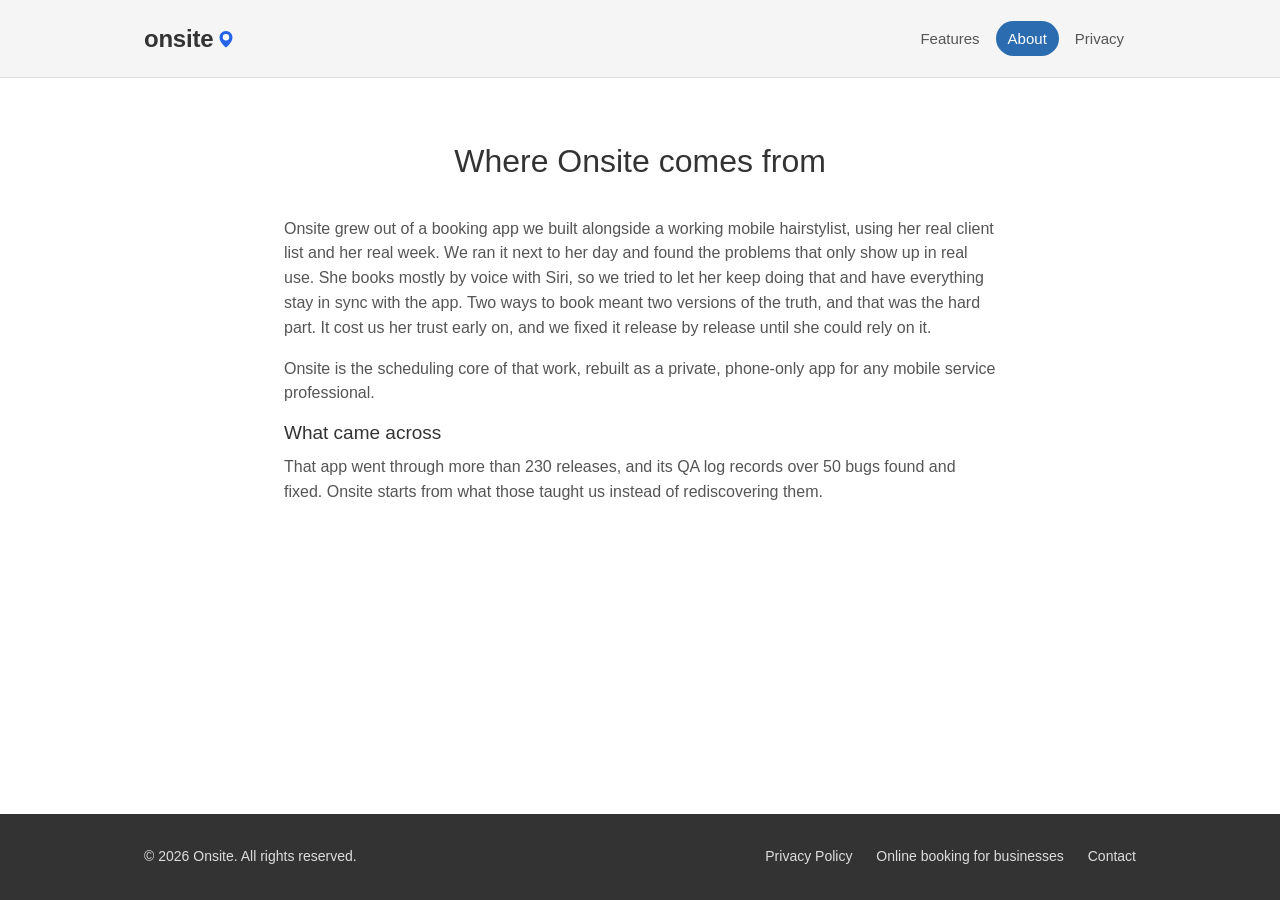
==== about.html @ a09032b8 "Add files via upload added about us" ====
<!doctype html>
<html lang="en">
<head>
<meta charset="utf-8">
<meta name="viewport" content="width=device-width, initial-scale=1">
<title>About — Onsite</title>
<meta name="description" content="Where Onsite comes from: a booking app built alongside a working mobile hairstylist.">
<link rel="stylesheet" href="https://cdn.jsdelivr.net/npm/bootstrap@5.3.3/dist/css/bootstrap.min.css" integrity="sha384-QWTKZyjpPEjISv5WaRU9OFeRpok6YctnYmDr5pNlyT2bRjXh0JMhjY6hW+ALEwIH" crossorigin="anonymous">
<link rel="stylesheet" href="style.css">
</head>
<body>

<header class="site">
  <div class="wrap site-header-inner">
    <a class="logo" href="index.html">
      <span class="logo-word">onsite</span>
      <svg class="logo-pin" viewBox="0 0 180 180" fill="none" aria-hidden="true">
        <path d="M90 24C60.7 24 37 47.7 37 77c0 39.4 45.3 76 50.6 80.1a3.8 3.8 0 0 0 4.8 0C97.7 153 143 116.4 143 77c0-29.3-23.7-53-53-53Z" fill="#2563eb"/>
        <circle cx="90" cy="76" r="26" fill="#ffffff"/>
      </svg>
    </a>
    <nav class="site-nav nav nav-pills" aria-label="Site">
      <a class="nav-link" href="index.html#features">Features</a>
      <a class="nav-link active" aria-current="page" href="about.html">About</a>
      <a class="nav-link" href="privacy.html">Privacy</a>
    </nav>
  </div>
</header>

<section class="about" id="about">
  <div class="wrap about-narrow">
    <h1>Where Onsite comes from</h1>
        <p>Onsite grew out of a booking app we built alongside a working mobile hairstylist, using her real client list and her real week. We ran it next to her day and found the problems that only show up in real use. She books mostly by voice with Siri, so we tried to let her keep doing that and have everything stay in sync with the app. Two ways to book meant two versions of the truth, and that was the hard part. It cost us her trust early on, and we fixed it release by release until she could rely on it.</p>
        <p>Onsite is the scheduling core of that work, rebuilt as a private, phone-only app for any mobile service professional.</p>

    <h3>What came across</h3>
    <p>That app went through more than 230 releases, and its QA log records over 50 bugs found and fixed. Onsite starts from what those taught us instead of rediscovering them.</p>

  </div>
</section>

<footer class="site">
  <div class="wrap site-footer-inner">
    <span>© 2026 Onsite. All rights reserved.</span>
    <nav>
      <a href="privacy.html">Privacy Policy</a>
      <a href="online-booking.html">Online booking for businesses</a>
      <a href="mailto:onsitegeoschedule@gmail.com">Contact</a>
    </nav>
  </div>
</footer>

</body>
</html>
---- style.css ----
/* The app's palette (see docs/APP_COLORS.md). */
:root {
  --accent: #2196f3;      /* primary blue: buttons, accents */
  --accent-deep: #2b6cb0; /* secondary blue: hero (white text passes contrast here) */
  --brand: #2563eb;       /* the pin mark only */
  --ink: #333333;
  --ink-soft: #555555;
  --muted: #666666;
  --line: #dddddd;
  --bg: #ffffff;
  --bg-soft: #f5f5f5;     /* the app's header gray */
}

* {
  box-sizing: border-box;
}

html {
  scroll-behavior: smooth;
}

body {
  margin: 0;
  background: var(--bg);
  color: var(--ink);
  font-family: -apple-system, BlinkMacSystemFont, "Segoe UI", Arial, sans-serif;
  line-height: 1.55;
  /* Short pages: keep the footer at the bottom of the window. */
  min-height: 100vh;
  display: flex;
  flex-direction: column;
}

.wrap {
  max-width: 1040px;
  margin: 0 auto;
  padding: 0 24px;
}

/* Header / logo lockup */
header.site {
  background: var(--bg-soft);
  border-bottom: 1px solid var(--line);
}

.site-header-inner {
  display: flex;
  align-items: center;
  justify-content: space-between;
  padding: 20px 24px; /* keep .wrap's side gutter */
}

.logo {
  display: flex;
  align-items: center;
  gap: 2px;
  text-decoration: none;
}

.logo-word {
  font-size: 24px;
  font-weight: 700;
  letter-spacing: -0.01em;
  color: var(--ink);
}

.logo-pin {
  width: 22px;
  height: 22px;
  flex-shrink: 0;
}

/* Nav: Bootstrap pills, themed. The current page gets the filled pill. */
.site-nav {
  gap: 4px;
  flex-wrap: nowrap;
}

.site-nav .nav-link {
  color: var(--ink-soft);
  font-size: 15px;
  padding: 6px 12px;
  border-radius: 999px;
}

.site-nav .nav-link:hover {
  color: var(--ink);
  background: #e9e9e9;
}

.site-nav .nav-link.active {
  background: var(--accent-deep);
  color: #ffffff;
}

@media (max-width: 480px) {
  .site-nav .nav-link {
    font-size: 14px;
    padding: 6px 9px;
  }
}

/* Hero */
.hero {
  padding: 96px 0 80px;
  text-align: center;
  background: linear-gradient(180deg, #2b6cb0 0%, #245a96 100%);
  color: #ffffff;
}

.hero h1 {
  font-size: 44px;
  line-height: 1.15;
  letter-spacing: -0.01em;
  margin: 0 0 20px;
}

.hero p.lede {
  font-size: 19px;
  color: #ffffff;
  opacity: 0.92;
  max-width: 560px;
  margin: 0 auto 32px;
}

.badge {
  display: inline-flex;
  align-items: center;
  gap: 8px;
  background: rgba(255, 255, 255, 0.16);
  border: 1px solid rgba(255, 255, 255, 0.4);
  color: #ffffff;
  font-size: 13px;
  font-weight: 500;
  padding: 7px 14px;
  border-radius: 999px;
  margin-bottom: 28px;
}

.badge .dot {
  width: 6px;
  height: 6px;
  border-radius: 50%;
  background: #ffffff;
}

.platform-row {
  display: flex;
  justify-content: center;
  gap: 14px;
  flex-wrap: wrap;
}

.btn {
  display: inline-block;
  background: var(--accent);
  color: #ffffff;
  font-weight: 600;
  font-size: 16px;
  padding: 13px 26px;
  border-radius: 10px;
  text-decoration: none;
}

.btn.disabled {
  background: rgba(255, 255, 255, 0.16);
  color: #ffffff;
  border: 1px solid rgba(255, 255, 255, 0.45);
  cursor: default;
  opacity: 1; /* Bootstrap fades .btn.disabled to .65 */
}

/* Features */
.features {
  padding: 64px 0 96px;
  background: var(--bg-soft);
}

.features h2 {
  text-align: center;
  font-size: 28px;
  margin: 0 0 48px;
}

.feature-card {
  background: #ffffff;
  border: 1px solid var(--line);
  border-top: 4px solid var(--accent);
  border-radius: 10px;
  padding: 22px 22px 24px;
}

/* The lead feature (Smart Picks) is the highlight: taller, larger type, deeper blue. */
.feature-card.lead {
  border-top-color: var(--accent-deep);
  padding: 32px 32px 36px;
}

.feature-card.lead h3 {
  font-size: 24px;
  margin-bottom: 14px;
}

.feature-card.lead .feature-icon {
  font-size: 28px;
}

.feature-card.lead p {
  font-size: 17px;
}

.feature-card.lead .lead-points {
  list-style: none;
  margin: 22px 0 0;
  padding: 18px 0 0;
  border-top: 1px solid var(--line);
  font-size: 16px;
  color: var(--ink-soft);
}

.feature-card.lead .lead-points li {
  margin-bottom: 12px;
}

.feature-card.lead .lead-points li:last-child {
  margin-bottom: 0;
}

.feature-card h3 {
  font-size: 17px;
  margin: 0 0 8px;
  display: flex;
  align-items: center;
  gap: 9px;
}

.feature-card p {
  font-size: 15px;
  color: var(--ink-soft);
  margin: 0;
}

.feature-icon {
  font-size: 18px;
}

/* Footer */
footer.site {
  margin-top: auto;
  background: #333333;
  padding: 32px 0;
}

.site-footer-inner {
  display: flex;
  align-items: center;
  justify-content: space-between;
  flex-wrap: wrap;
  gap: 16px;
  font-size: 14px;
  color: #dddddd;
}

.site-footer-inner a {
  color: #dddddd;
  margin-left: 20px;
  text-decoration: none;
}

.site-footer-inner a:hover {
  color: #ffffff;
}

/* Policy page */
.policy {
  padding: 56px 24px 96px; /* keep .wrap's side gutter */
  max-width: 760px;
  margin: 0 auto;
}

.policy h1 {
  font-size: 32px;
  margin-bottom: 4px;
}

.policy .updated {
  color: var(--muted);
  font-size: 14px;
  margin-bottom: 40px;
}

.policy h2 {
  font-size: 20px;
  margin-top: 40px;
}

.policy table {
  width: 100%;
  border-collapse: collapse;
  margin: 16px 0;
  font-size: 14.5px;
}

.policy th,
.policy td {
  text-align: left;
  padding: 10px 12px;
  border-bottom: 1px solid var(--line);
  vertical-align: top;
}

.policy th {
  color: var(--muted);
  font-weight: 600;
}

.policy a {
  color: var(--accent);
}

@media (max-width: 560px) {
  .hero h1 {
    font-size: 32px;
  }
  .hero p.lede {
    font-size: 17px;
  }
}

/* About */
.about {
  padding: 64px 0 96px;
}

.about-narrow {
  max-width: 760px;
}

.about h1 {
  text-align: center;
  font-size: 32px;
  margin: 0 0 36px;
}

.about h3 {
  font-size: 19px;
  margin: 0 0 10px;
}

.about-list {
  padding-left: 20px;
  color: var(--ink-soft);
  font-size: 16px;
}

.about-list li {
  margin-bottom: 8px;
}

.about p {
  color: var(--ink-soft);
  font-size: 16px;
}

/* Pricing */
.pricing {
  padding: 64px 0 72px;
  background: #ffffff;
  border-top: 1px solid var(--line);
}

.pricing h2 {
  text-align: center;
  font-size: 28px;
  margin: 0 0 12px;
}

.pricing-lede {
  text-align: center;
  color: var(--ink-soft);
  max-width: 600px;
  margin: 0 auto 32px;
  font-size: 17px;
}

.pricing-list {
  max-width: 680px;
  margin: 0 auto;
  padding: 0;
  list-style: none;
}

.pricing-list li {
  background: var(--bg-soft);
  border: 1px solid var(--line);
  border-left: 4px solid var(--accent);
  border-radius: 8px;
  padding: 14px 18px;
  margin-bottom: 12px;
  color: var(--ink-soft);
  font-size: 15px;
}

.pricing-list strong {
  color: var(--ink);
}

.pricing-note {
  text-align: center;
  color: var(--muted);
  font-size: 13px;
  margin-top: 16px;
}
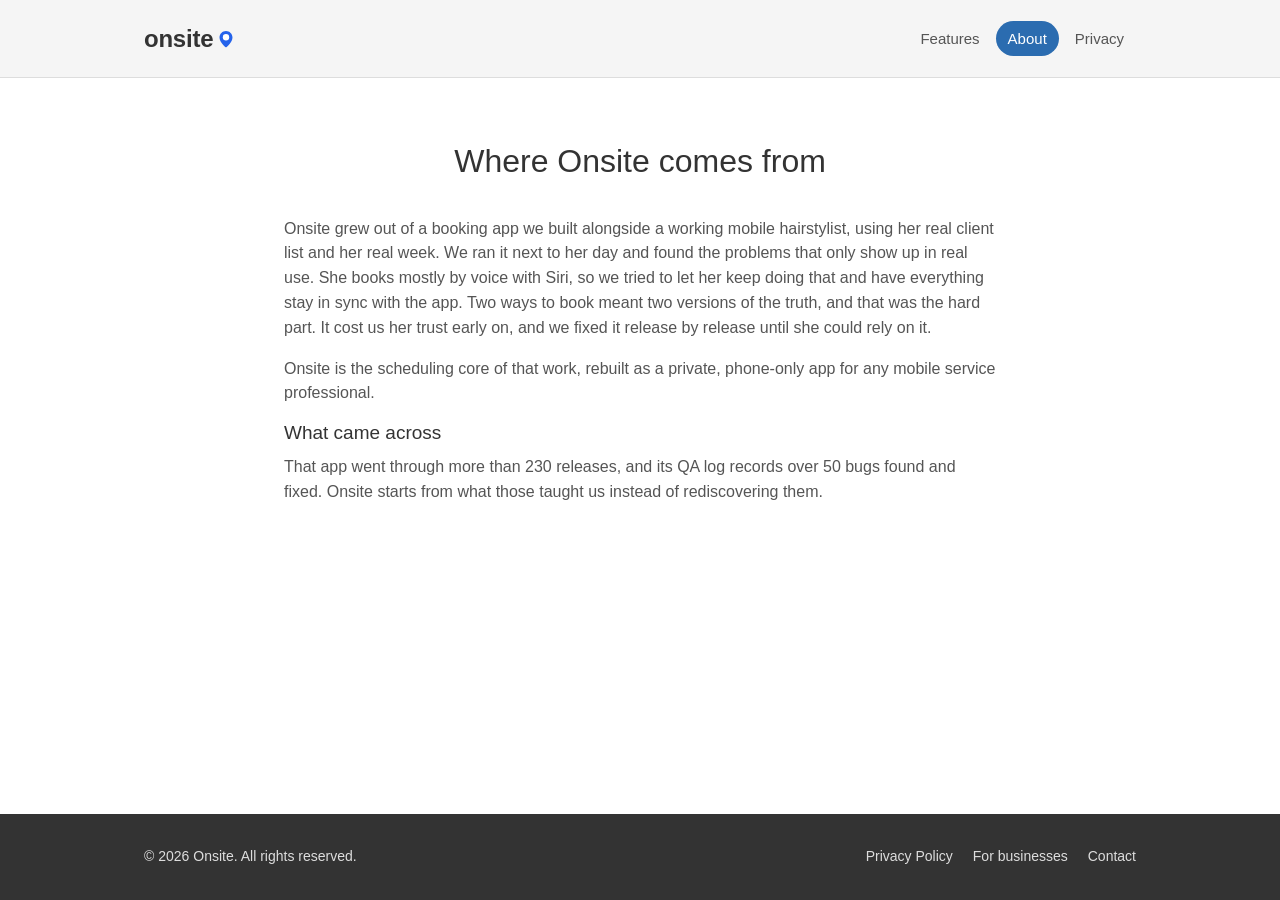
==== commit ef8a4b58: "Add files via upload footer fix" ====
--- a/about.html
+++ b/about.html
@@ -1,54 +1,54 @@
-<!doctype html>
-<html lang="en">
-<head>
-<meta charset="utf-8">
-<meta name="viewport" content="width=device-width, initial-scale=1">
-<title>About — Onsite</title>
-<meta name="description" content="Where Onsite comes from: a booking app built alongside a working mobile hairstylist.">
-<link rel="stylesheet" href="https://cdn.jsdelivr.net/npm/bootstrap@5.3.3/dist/css/bootstrap.min.css" integrity="sha384-QWTKZyjpPEjISv5WaRU9OFeRpok6YctnYmDr5pNlyT2bRjXh0JMhjY6hW+ALEwIH" crossorigin="anonymous">
-<link rel="stylesheet" href="style.css">
-</head>
-<body>
-
-<header class="site">
-  <div class="wrap site-header-inner">
-    <a class="logo" href="index.html">
-      <span class="logo-word">onsite</span>
-      <svg class="logo-pin" viewBox="0 0 180 180" fill="none" aria-hidden="true">
-        <path d="M90 24C60.7 24 37 47.7 37 77c0 39.4 45.3 76 50.6 80.1a3.8 3.8 0 0 0 4.8 0C97.7 153 143 116.4 143 77c0-29.3-23.7-53-53-53Z" fill="#2563eb"/>
-        <circle cx="90" cy="76" r="26" fill="#ffffff"/>
-      </svg>
-    </a>
-    <nav class="site-nav nav nav-pills" aria-label="Site">
-      <a class="nav-link" href="index.html#features">Features</a>
-      <a class="nav-link active" aria-current="page" href="about.html">About</a>
-      <a class="nav-link" href="privacy.html">Privacy</a>
-    </nav>
-  </div>
-</header>
-
-<section class="about" id="about">
-  <div class="wrap about-narrow">
-    <h1>Where Onsite comes from</h1>
-        <p>Onsite grew out of a booking app we built alongside a working mobile hairstylist, using her real client list and her real week. We ran it next to her day and found the problems that only show up in real use. She books mostly by voice with Siri, so we tried to let her keep doing that and have everything stay in sync with the app. Two ways to book meant two versions of the truth, and that was the hard part. It cost us her trust early on, and we fixed it release by release until she could rely on it.</p>
-        <p>Onsite is the scheduling core of that work, rebuilt as a private, phone-only app for any mobile service professional.</p>
-
-    <h3>What came across</h3>
-    <p>That app went through more than 230 releases, and its QA log records over 50 bugs found and fixed. Onsite starts from what those taught us instead of rediscovering them.</p>
-
-  </div>
-</section>
-
-<footer class="site">
-  <div class="wrap site-footer-inner">
-    <span>© 2026 Onsite. All rights reserved.</span>
-    <nav>
-      <a href="privacy.html">Privacy Policy</a>
-      <a href="online-booking.html">Online booking for businesses</a>
-      <a href="mailto:onsitegeoschedule@gmail.com">Contact</a>
-    </nav>
-  </div>
-</footer>
-
-</body>
-</html>
+<!doctype html>
+<html lang="en">
+<head>
+<meta charset="utf-8">
+<meta name="viewport" content="width=device-width, initial-scale=1">
+<title>About — Onsite</title>
+<meta name="description" content="Where Onsite comes from: a booking app built alongside a working mobile hairstylist.">
+<link rel="stylesheet" href="https://cdn.jsdelivr.net/npm/bootstrap@5.3.3/dist/css/bootstrap.min.css" integrity="sha384-QWTKZyjpPEjISv5WaRU9OFeRpok6YctnYmDr5pNlyT2bRjXh0JMhjY6hW+ALEwIH" crossorigin="anonymous">
+<link rel="stylesheet" href="style.css">
+</head>
+<body>
+
+<header class="site">
+  <div class="wrap site-header-inner">
+    <a class="logo" href="index.html">
+      <span class="logo-word">onsite</span>
+      <svg class="logo-pin" viewBox="0 0 180 180" fill="none" aria-hidden="true">
+        <path d="M90 24C60.7 24 37 47.7 37 77c0 39.4 45.3 76 50.6 80.1a3.8 3.8 0 0 0 4.8 0C97.7 153 143 116.4 143 77c0-29.3-23.7-53-53-53Z" fill="#2563eb"/>
+        <circle cx="90" cy="76" r="26" fill="#ffffff"/>
+      </svg>
+    </a>
+    <nav class="site-nav nav nav-pills" aria-label="Site">
+      <a class="nav-link" href="index.html#features">Features</a>
+      <a class="nav-link active" aria-current="page" href="about.html">About</a>
+      <a class="nav-link" href="privacy.html">Privacy</a>
+    </nav>
+  </div>
+</header>
+
+<section class="about" id="about">
+  <div class="wrap about-narrow">
+    <h1>Where Onsite comes from</h1>
+        <p>Onsite grew out of a booking app we built alongside a working mobile hairstylist, using her real client list and her real week. We ran it next to her day and found the problems that only show up in real use. She books mostly by voice with Siri, so we tried to let her keep doing that and have everything stay in sync with the app. Two ways to book meant two versions of the truth, and that was the hard part. It cost us her trust early on, and we fixed it release by release until she could rely on it.</p>
+        <p>Onsite is the scheduling core of that work, rebuilt as a private, phone-only app for any mobile service professional.</p>
+
+    <h3>What came across</h3>
+    <p>That app went through more than 230 releases, and its QA log records over 50 bugs found and fixed. Onsite starts from what those taught us instead of rediscovering them.</p>
+
+  </div>
+</section>
+
+<footer class="site">
+  <div class="wrap site-footer-inner">
+    <span>© 2026 Onsite. All rights reserved.</span>
+    <nav>
+      <a href="privacy.html">Privacy Policy</a>
+      <a href="online-booking.html">For businesses</a>
+      <a href="mailto:onsitegeoschedule@gmail.com">Contact</a>
+    </nav>
+  </div>
+</footer>
+
+</body>
+</html>
--- a/style.css
+++ b/style.css
@@ -27,6 +27,7 @@
   line-height: 1.55;
   /* Short pages: keep the footer at the bottom of the window. */
   min-height: 100vh;
+  min-height: 100dvh; /* iOS: 100vh includes the collapsing toolbar */
   display: flex;
   flex-direction: column;
 }
@@ -261,9 +262,14 @@
   color: #dddddd;
 }
 
+.site-footer-inner nav {
+  display: flex;
+  flex-wrap: wrap;
+  gap: 8px 20px;
+}
+
 .site-footer-inner a {
   color: #dddddd;
-  margin-left: 20px;
   text-decoration: none;
 }
 
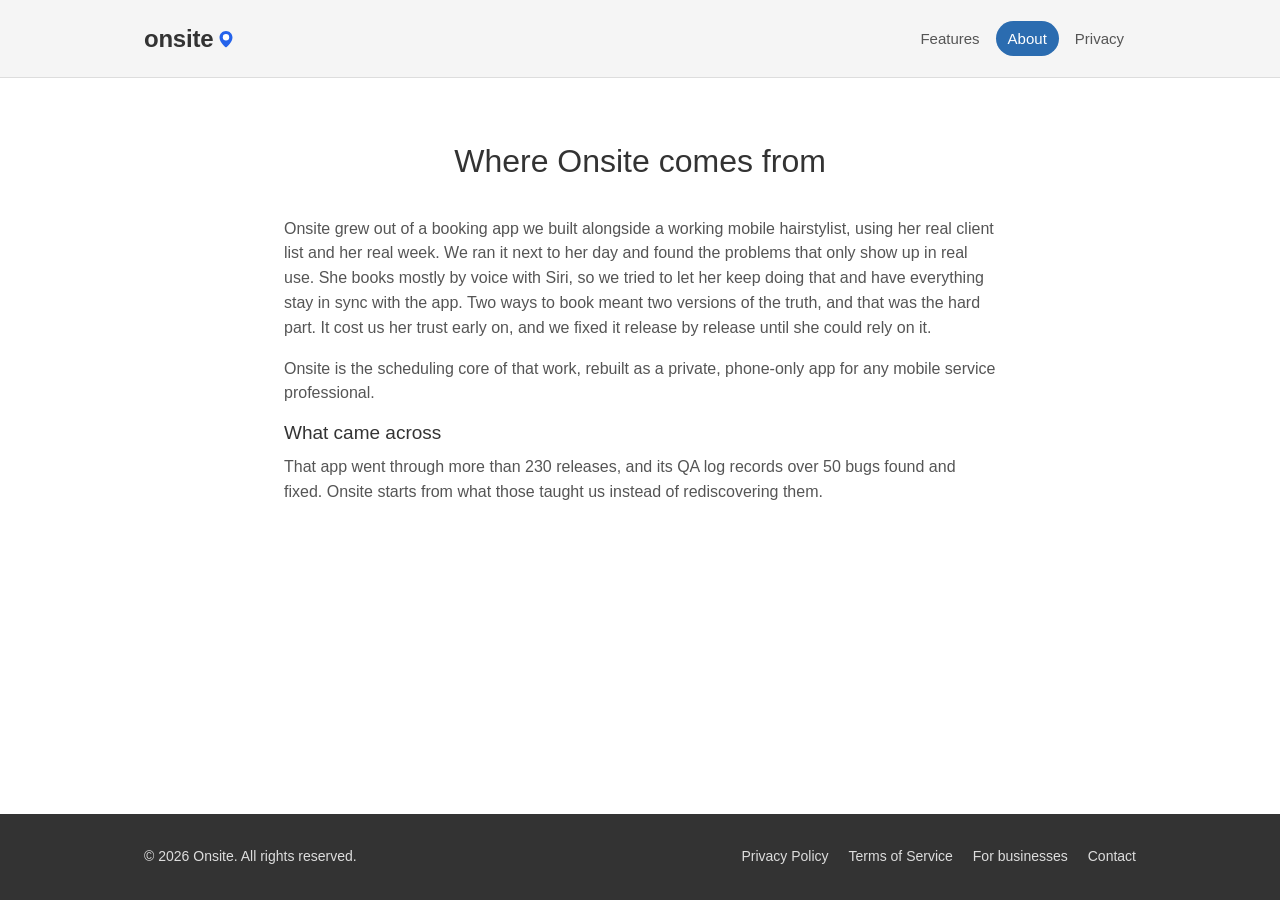
==== commit 037be5ac: "ver 1.19" ====
--- a/about.html
+++ b/about.html
@@ -1,54 +1,55 @@
-<!doctype html>
-<html lang="en">
-<head>
-<meta charset="utf-8">
-<meta name="viewport" content="width=device-width, initial-scale=1">
-<title>About — Onsite</title>
-<meta name="description" content="Where Onsite comes from: a booking app built alongside a working mobile hairstylist.">
-<link rel="stylesheet" href="https://cdn.jsdelivr.net/npm/bootstrap@5.3.3/dist/css/bootstrap.min.css" integrity="sha384-QWTKZyjpPEjISv5WaRU9OFeRpok6YctnYmDr5pNlyT2bRjXh0JMhjY6hW+ALEwIH" crossorigin="anonymous">
-<link rel="stylesheet" href="style.css">
-</head>
-<body>
-
-<header class="site">
-  <div class="wrap site-header-inner">
-    <a class="logo" href="index.html">
-      <span class="logo-word">onsite</span>
-      <svg class="logo-pin" viewBox="0 0 180 180" fill="none" aria-hidden="true">
-        <path d="M90 24C60.7 24 37 47.7 37 77c0 39.4 45.3 76 50.6 80.1a3.8 3.8 0 0 0 4.8 0C97.7 153 143 116.4 143 77c0-29.3-23.7-53-53-53Z" fill="#2563eb"/>
-        <circle cx="90" cy="76" r="26" fill="#ffffff"/>
-      </svg>
-    </a>
-    <nav class="site-nav nav nav-pills" aria-label="Site">
-      <a class="nav-link" href="index.html#features">Features</a>
-      <a class="nav-link active" aria-current="page" href="about.html">About</a>
-      <a class="nav-link" href="privacy.html">Privacy</a>
-    </nav>
-  </div>
-</header>
-
-<section class="about" id="about">
-  <div class="wrap about-narrow">
-    <h1>Where Onsite comes from</h1>
-        <p>Onsite grew out of a booking app we built alongside a working mobile hairstylist, using her real client list and her real week. We ran it next to her day and found the problems that only show up in real use. She books mostly by voice with Siri, so we tried to let her keep doing that and have everything stay in sync with the app. Two ways to book meant two versions of the truth, and that was the hard part. It cost us her trust early on, and we fixed it release by release until she could rely on it.</p>
-        <p>Onsite is the scheduling core of that work, rebuilt as a private, phone-only app for any mobile service professional.</p>
-
-    <h3>What came across</h3>
-    <p>That app went through more than 230 releases, and its QA log records over 50 bugs found and fixed. Onsite starts from what those taught us instead of rediscovering them.</p>
-
-  </div>
-</section>
-
-<footer class="site">
-  <div class="wrap site-footer-inner">
-    <span>© 2026 Onsite. All rights reserved.</span>
-    <nav>
-      <a href="privacy.html">Privacy Policy</a>
-      <a href="online-booking.html">For businesses</a>
-      <a href="mailto:onsitegeoschedule@gmail.com">Contact</a>
-    </nav>
-  </div>
-</footer>
-
-</body>
-</html>
+<!doctype html>
+<html lang="en">
+<head>
+<meta charset="utf-8">
+<meta name="viewport" content="width=device-width, initial-scale=1">
+<title>About — Onsite</title>
+<meta name="description" content="Where Onsite comes from: a booking app built alongside a working mobile hairstylist.">
+<link rel="stylesheet" href="https://cdn.jsdelivr.net/npm/bootstrap@5.3.3/dist/css/bootstrap.min.css" integrity="sha384-QWTKZyjpPEjISv5WaRU9OFeRpok6YctnYmDr5pNlyT2bRjXh0JMhjY6hW+ALEwIH" crossorigin="anonymous">
+<link rel="stylesheet" href="style.css">
+</head>
+<body>
+
+<header class="site">
+  <div class="wrap site-header-inner">
+    <a class="logo" href="index.html">
+      <span class="logo-word">onsite</span>
+      <svg class="logo-pin" viewBox="0 0 180 180" fill="none" aria-hidden="true">
+        <path d="M90 24C60.7 24 37 47.7 37 77c0 39.4 45.3 76 50.6 80.1a3.8 3.8 0 0 0 4.8 0C97.7 153 143 116.4 143 77c0-29.3-23.7-53-53-53Z" fill="#2563eb"/>
+        <circle cx="90" cy="76" r="26" fill="#ffffff"/>
+      </svg>
+    </a>
+    <nav class="site-nav nav nav-pills" aria-label="Site">
+      <a class="nav-link" href="index.html#features">Features</a>
+      <a class="nav-link active" aria-current="page" href="about.html">About</a>
+      <a class="nav-link" href="privacy.html">Privacy</a>
+    </nav>
+  </div>
+</header>
+
+<section class="about" id="about">
+  <div class="wrap about-narrow">
+    <h1>Where Onsite comes from</h1>
+        <p>Onsite grew out of a booking app we built alongside a working mobile hairstylist, using her real client list and her real week. We ran it next to her day and found the problems that only show up in real use. She books mostly by voice with Siri, so we tried to let her keep doing that and have everything stay in sync with the app. Two ways to book meant two versions of the truth, and that was the hard part. It cost us her trust early on, and we fixed it release by release until she could rely on it.</p>
+        <p>Onsite is the scheduling core of that work, rebuilt as a private, phone-only app for any mobile service professional.</p>
+
+    <h3>What came across</h3>
+    <p>That app went through more than 230 releases, and its QA log records over 50 bugs found and fixed. Onsite starts from what those taught us instead of rediscovering them.</p>
+
+  </div>
+</section>
+
+<footer class="site">
+  <div class="wrap site-footer-inner">
+    <span>© 2026 Onsite. All rights reserved.</span>
+    <nav>
+      <a href="privacy.html">Privacy Policy</a>
+      <a href="terms.html">Terms of Service</a>
+      <a href="online-booking.html">For businesses</a>
+      <a href="mailto:onsitegeoschedule@gmail.com">Contact</a>
+    </nav>
+  </div>
+</footer>
+
+</body>
+</html>
